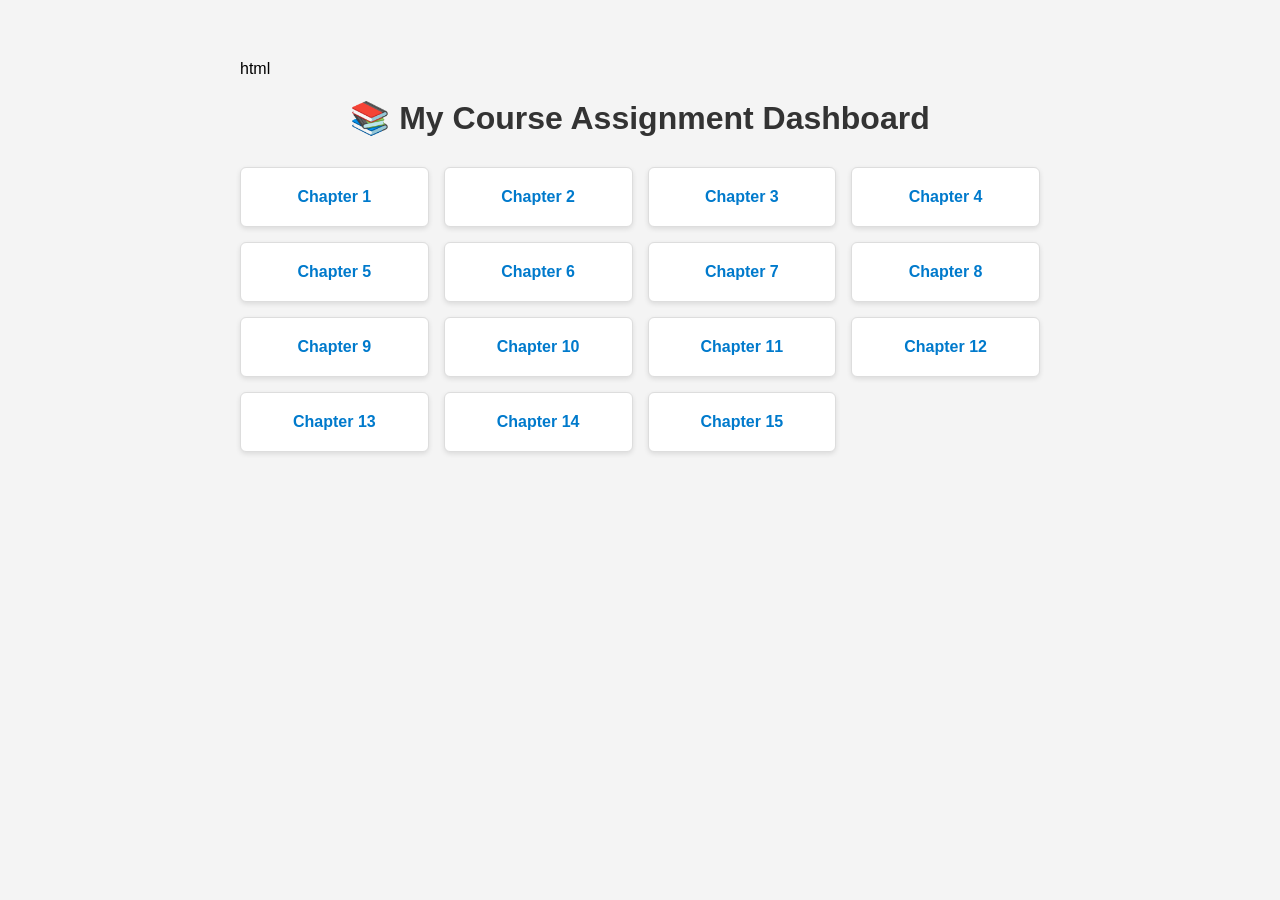
==== index.html @ 0d4a1f1e "initial course layout" ====
html
<!DOCTYPE html>
<html lang="en">
<head>
    <meta charset="UTF-8">
    <meta name="viewport" content="width=device-width, initial-scale=1.0">
    <title>Web Development Course Dashboard</title>
    <style>
        body { font-family: sans-serif; background-color: #f4f4f4; max-width: 800px; margin: 40px auto; padding: 20px; }
        h1 { text-align: center; color: #333; }
        .grid { display: grid; grid-template-columns: repeat(auto-fill, minmax(150px, 1fr)); gap: 15px; margin-top: 30px; }
        .card { background: white; padding: 20px; text-align: center; border-radius: 6px; box-shadow: 0 2px 5px rgba(0,0,0,0.1); text-decoration: none; color: #007acc; font-weight: bold; border: 1px solid #ddd; transition: background 0.2s, color 0.2s; }
        .card:hover { background-color: #007acc; color: white; }
    </style>
</head>
<body>

    <h1>📚 My Course Assignment Dashboard</h1>
    
    <div class="grid">
        <a class="card" href="ch01/index.html">Chapter 1</a>
        <a class="card" href="ch02/index.html">Chapter 2</a>
        <a class="card" href="ch03/index.html">Chapter 3</a>
        <a class="card" href="ch04/index.html">Chapter 4</a>
        <a class="card" href="ch05/index.html">Chapter 5</a>
        <a class="card" href="ch06/index.html">Chapter 6</a>
        <a class="card" href="ch07/index.html">Chapter 7</a>
        <a class="card" href="ch08/index.html">Chapter 8</a>
        <a class="card" href="ch09/index.html">Chapter 9</a>
        <a class="card" href="ch10/index.html">Chapter 10</a>
        <a class="card" href="ch11/index.html">Chapter 11</a>
        <a class="card" href="ch12/index.html">Chapter 12</a>
        <a class="card" href="ch13/index.html">Chapter 13</a>
        <a class="card" href="ch14/index.html">Chapter 14</a>
        <a class="card" href="ch15/index.html">Chapter 15</a>
    </div>

</body>
</html>
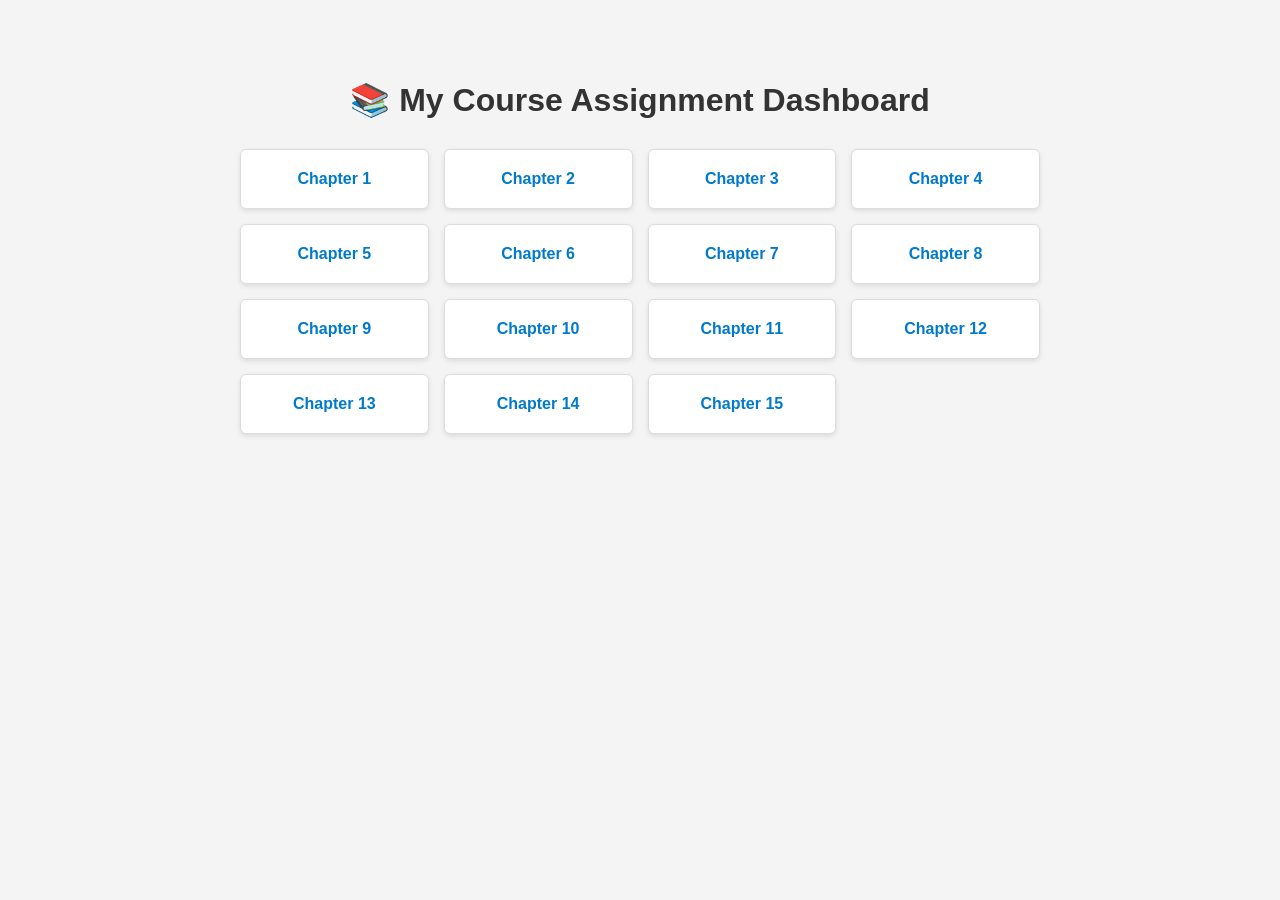
==== commit f67b43c0: "initial course layout" ====
--- a/index.html
+++ b/index.html
@@ -1,4 +1,3 @@
-html
 <!DOCTYPE html>
 <html lang="en">
 <head>
